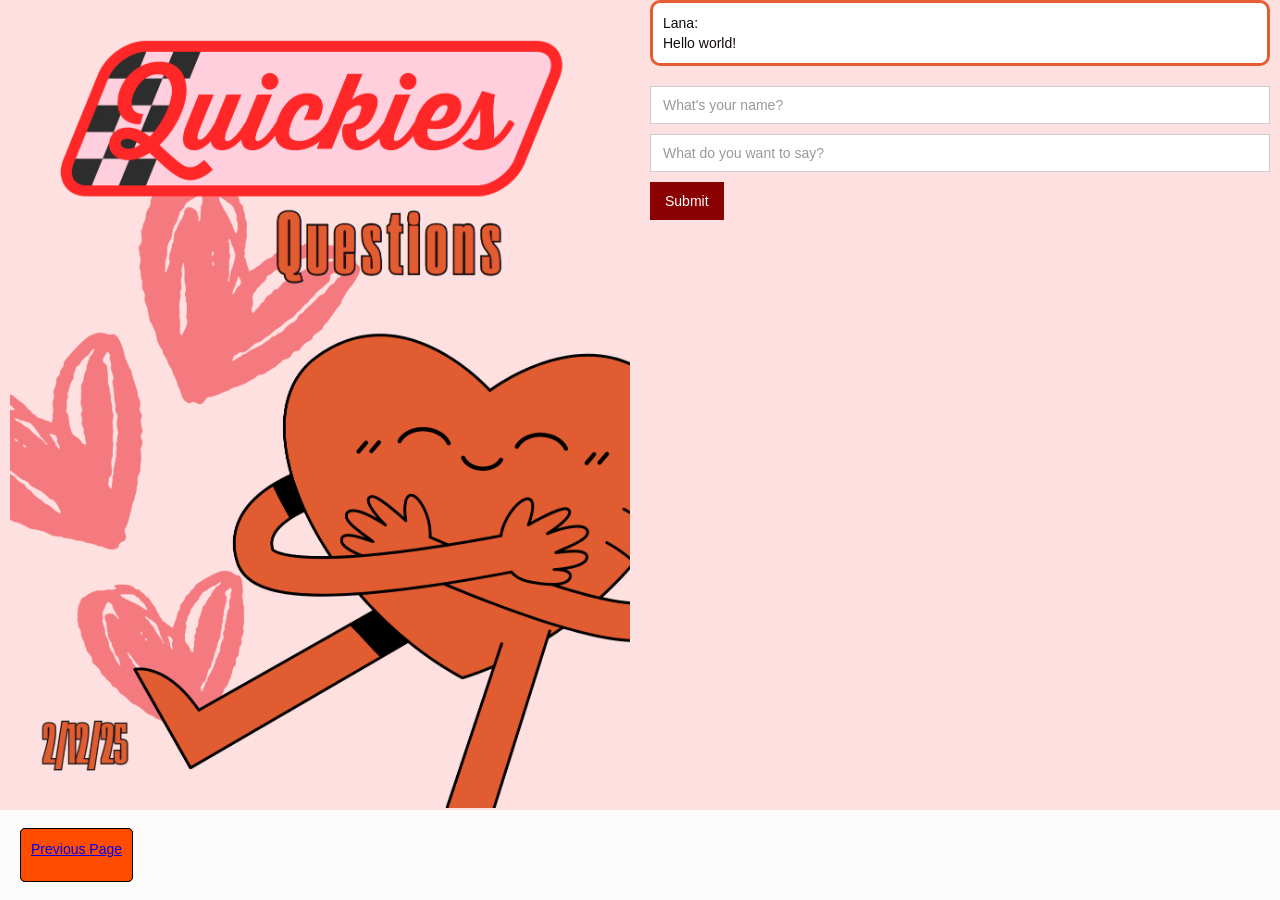
==== 1.html @ 34adee1f "redirect" ====
<!DOCTYPE html><!--  This site was created in Webflow. https://webflow.com  --><!--  Last Published: Wed Feb 12 2025 02:31:38 GMT+0000 (Coordinated Universal Time)  -->
<html data-wf-page="67aad3be97d8d144ce0cf465" data-wf-site="67aad3be97d8d144ce0cf45f">
<head>
  <meta charset="utf-8">
  <title>Quickies V Day 2025</title>
  <meta content="width=device-width, initial-scale=1" name="viewport">
  <meta content="Webflow" name="generator">
  <link href="static/css/normalize.css" rel="stylesheet" type="text/css">
  <link href="static/css/webflow.css" rel="stylesheet" type="text/css">
  <link href="static/css/quickies-v-day-2025.webflow.css" rel="stylesheet" type="text/css">
<!--  <script type="text/javascript">!function(o,c){var n=c.documentElement,t=" w-mod-";n.className+=t+"js",("ontouchstart"in o||o.DocumentTouch&&c instanceof DocumentTouch)&&(n.className+=t+"touch")}(window,document);</script>-->
  <link href="static/images/favicon.ico" rel="shortcut icon" type="image/x-icon">
  <link href="static/images/webclip.png" rel="apple-touch-icon">
</head>
<body class="body">
  <section class="section-2">
    <div class="columns w-row">
      <div class="w-col w-col-6"><img src="static/images/1.png" loading="lazy" width="100" height="Auto" alt="" class="image"></div>
      <div class="column w-col w-col-6">
        <div class="w-layout-vflex flex-block">
          <ol role="list" class="list w-list-unstyled">
            <li class="list-item">Lana:<br>Hello world!</li>
            <li></li>
            <li></li>
          </ol>
        </div>
        <div class="form-block w-form">
          <form id="wf-form-" action="/put_msg/1" name="wf-form-" data-name="" method="get" class="form" data-wf-page-id="67aad3be97d8d144ce0cf465" data-wf-element-id="4ffd1397-90b3-f6f1-3bc7-517f19433255">
            <input class="w-input" maxlength="256" name="name" data-name="name" placeholder="What&#x27;s your name?" type="text" id="name-2" required="">
            <input class="w-input" maxlength="256" name="chat_message" data-name="chat_message" placeholder="What do you want to say?" type="text" id="msg" required="">
            <input type="submit" data-wait="Please wait..." class="submit-button w-button" value="Submit">
          </form>
          <div class="w-form-done">
            <div>Thank you! Your submission has been received!</div>
          </div>
          <div class="w-form-fail">
            <div>Oops! Something went wrong while submitting the form.</div>
          </div>
        </div>
      </div>
    </div>
  </section>
  <section class="section">
    <a href="page-2.html" class="link-block w-inline-block">
      <div class="div-block">Previous Page</div>
    </a>
    <a href="page-2.html" class="link-block w-inline-block">
      <div class="div-block">Previous Page</div>
    </a>
  </section>
  <script src="https://d3e54v103j8qbb.cloudfront.net/js/jquery-3.5.1.min.dc5e7f18c8.js?site=67aad3be97d8d144ce0cf45f" type="text/javascript" integrity="sha256-9/aliU8dGd2tb6OSsuzixeV4y/faTqgFtohetphbbj0=" crossorigin="anonymous"></script>
  <script src="js/webflow.js" type="text/javascript"></script>
</body>
</html>
---- static/css/webflow.css ----
@font-face {
  font-family: 'webflow-icons';
  src: url("[data-uri]") format('truetype');
  font-weight: normal;
  font-style: normal;
}
[class^="w-icon-"],
[class*=" w-icon-"] {
  /* use !important to prevent issues with browser extensions that change fonts */
  font-family: 'webflow-icons' !important;
  speak: none;
  font-style: normal;
  font-weight: normal;
  font-variant: normal;
  text-transform: none;
  line-height: 1;
  /* Better Font Rendering =========== */
  -webkit-font-smoothing: antialiased;
  -moz-osx-font-smoothing: grayscale;
}
.w-icon-slider-right:before {
  content: "\e600";
}
.w-icon-slider-left:before {
  content: "\e601";
}
.w-icon-nav-menu:before {
  content: "\e602";
}
.w-icon-arrow-down:before,
.w-icon-dropdown-toggle:before {
  content: "\e603";
}
.w-icon-file-upload-remove:before {
  content: "\e900";
}
.w-icon-file-upload-icon:before {
  content: "\e903";
}
* {
  -webkit-box-sizing: border-box;
  -moz-box-sizing: border-box;
  box-sizing: border-box;
}
html {
  height: 100%;
}
body {
  margin: 0;
  min-height: 100%;
  background-color: #fff;
  font-family: Arial, sans-serif;
  font-size: 14px;
  line-height: 20px;
  color: #333;
}
img {
  max-width: 100%;
  vertical-align: middle;
  display: inline-block;
}
html.w-mod-touch * {
  background-attachment: scroll !important;
}
.w-block {
  display: block;
}
.w-inline-block {
  max-width: 100%;
  display: inline-block;
}
.w-clearfix:before,
.w-clearfix:after {
  content: " ";
  display: table;
  grid-column-start: 1;
  grid-row-start: 1;
  grid-column-end: 2;
  grid-row-end: 2;
}
.w-clearfix:after {
  clear: both;
}
.w-hidden {
  display: none;
}
.w-button {
  display: inline-block;
  padding: 9px 15px;
  background-color: #3898EC;
  color: white;
  border: 0;
  line-height: inherit;
  text-decoration: none;
  cursor: pointer;
  border-radius: 0;
}
input.w-button {
  -webkit-appearance: button;
}
html[data-w-dynpage] [data-w-cloak] {
  color: transparent !important;
}
.w-code-block {
  margin: unset;
}
pre.w-code-block code {
  all: inherit;
}
.w-optimization {
  display: contents;
}
.w-webflow-badge,
.w-webflow-badge > img {
  box-sizing: unset;
  width: unset;
  height: unset;
  max-height: unset;
  max-width: unset;
  min-height: unset;
  min-width: unset;
  margin: unset;
  padding: unset;
  float: unset;
  clear: unset;
  border: unset;
  border-radius: unset;
  background: unset;
  background-image: unset;
  background-position: unset;
  background-size: unset;
  background-repeat: unset;
  background-origin: unset;
  background-clip: unset;
  background-attachment: unset;
  background-color: unset;
  box-shadow: unset;
  transform: unset;
  transition: unset;
  direction: unset;
  font-family: unset;
  font-weight: unset;
  color: unset;
  font-size: unset;
  line-height: unset;
  font-style: unset;
  font-variant: unset;
  text-align: unset;
  letter-spacing: unset;
  text-decoration: unset;
  text-indent: unset;
  text-transform: unset;
  list-style-type: unset;
  text-shadow: unset;
  vertical-align: unset;
  cursor: unset;
  white-space: unset;
  word-break: unset;
  word-spacing: unset;
  word-wrap: unset;
}
.w-webflow-badge {
  position: fixed !important;
  display: inline-block !important;
  visibility: visible !important;
  opacity: 1 !important;
  z-index: 2147483647 !important;
  top: auto !important;
  right: 12px !important;
  bottom: 12px !important;
  left: auto !important;
  color: #aaadb0 !important;
  background-color: #fff !important;
  border-radius: 3px !important;
  padding: 6px !important;
  font-size: 12px !important;
  line-height: 14px !important;
  text-decoration: none !important;
  transform: none !important;
  margin: 0 !important;
  width: auto !important;
  height: auto !important;
  overflow: unset !important;
  white-space: nowrap;
  box-shadow: 0 0 0 1px rgba(0, 0, 0, 0.1), 0px 1px 3px rgba(0, 0, 0, 0.1);
  cursor: pointer;
}
.w-webflow-badge > img {
  position: unset;
  display: inline-block !important;
  visibility: unset !important;
  opacity: 1 !important;
  vertical-align: middle !important;
}
h1,
h2,
h3,
h4,
h5,
h6 {
  font-weight: bold;
  margin-bottom: 10px;
}
h1 {
  font-size: 38px;
  line-height: 44px;
  margin-top: 20px;
}
h2 {
  font-size: 32px;
  line-height: 36px;
  margin-top: 20px;
}
h3 {
  font-size: 24px;
  line-height: 30px;
  margin-top: 20px;
}
h4 {
  font-size: 18px;
  line-height: 24px;
  margin-top: 10px;
}
h5 {
  font-size: 14px;
  line-height: 20px;
  margin-top: 10px;
}
h6 {
  font-size: 12px;
  line-height: 18px;
  margin-top: 10px;
}
p {
  margin-top: 0;
  margin-bottom: 10px;
}
blockquote {
  margin: 0 0 10px 0;
  padding: 10px 20px;
  border-left: 5px solid #E2E2E2;
  font-size: 18px;
  line-height: 22px;
}
figure {
  margin: 0;
  margin-bottom: 10px;
}
figcaption {
  margin-top: 5px;
  text-align: center;
}
ul,
ol {
  margin-top: 0px;
  margin-bottom: 10px;
  padding-left: 40px;
}
.w-list-unstyled {
  padding-left: 0;
  list-style: none;
}
.w-embed:before,
.w-embed:after {
  content: " ";
  display: table;
  grid-column-start: 1;
  grid-row-start: 1;
  grid-column-end: 2;
  grid-row-end: 2;
}
.w-embed:after {
  clear: both;
}
.w-video {
  width: 100%;
  position: relative;
  padding: 0;
}
.w-video iframe,
.w-video object,
.w-video embed {
  position: absolute;
  top: 0;
  left: 0;
  width: 100%;
  height: 100%;
  border: none;
}
fieldset {
  padding: 0;
  margin: 0;
  border: 0;
}
button,
[type='button'],
[type='reset'] {
  border: 0;
  cursor: pointer;
  -webkit-appearance: button;
}
.w-form {
  margin: 0 0 15px;
}
.w-form-done {
  display: none;
  padding: 20px;
  text-align: center;
  background-color: #dddddd;
}
.w-form-fail {
  display: none;
  margin-top: 10px;
  padding: 10px;
  background-color: #ffdede;
}
label {
  display: block;
  margin-bottom: 5px;
  font-weight: bold;
}
.w-input,
.w-select {
  display: block;
  width: 100%;
  height: 38px;
  padding: 8px 12px;
  margin-bottom: 10px;
  font-size: 14px;
  line-height: 1.42857143;
  color: #333333;
  vertical-align: middle;
  background-color: #ffffff;
  border: 1px solid #cccccc;
}
.w-input::placeholder,
.w-select::placeholder {
  color: #999;
}
.w-input:focus,
.w-select:focus {
  border-color: #3898EC;
  outline: 0;
}
.w-input[disabled],
.w-select[disabled],
.w-input[readonly],
.w-select[readonly],
fieldset[disabled] .w-input,
fieldset[disabled] .w-select {
  cursor: not-allowed;
}
.w-input[disabled]:not(.w-input-disabled),
.w-select[disabled]:not(.w-input-disabled),
.w-input[readonly],
.w-select[readonly],
fieldset[disabled]:not(.w-input-disabled) .w-input,
fieldset[disabled]:not(.w-input-disabled) .w-select {
  background-color: #eeeeee;
}
textarea.w-input,
textarea.w-select {
  height: auto;
}
.w-select {
  background-color: #f3f3f3;
}
.w-select[multiple] {
  height: auto;
}
.w-form-label {
  display: inline-block;
  cursor: pointer;
  font-weight: normal;
  margin-bottom: 0px;
}
.w-radio {
  display: block;
  margin-bottom: 5px;
  padding-left: 20px;
}
.w-radio:before,
.w-radio:after {
  content: " ";
  display: table;
  grid-column-start: 1;
  grid-row-start: 1;
  grid-column-end: 2;
  grid-row-end: 2;
}
.w-radio:after {
  clear: both;
}
.w-radio-input {
  margin: 4px 0 0;
  line-height: normal;
  float: left;
  margin-left: -20px;
}
.w-radio-input {
  margin-top: 3px;
}
.w-file-upload {
  display: block;
  margin-bottom: 10px;
}
.w-file-upload-input {
  width: 0.1px;
  height: 0.1px;
  opacity: 0;
  overflow: hidden;
  position: absolute;
  z-index: -100;
}
.w-file-upload-default,
.w-file-upload-uploading,
.w-file-upload-success {
  display: inline-block;
  color: #333333;
}
.w-file-upload-error {
  display: block;
  margin-top: 10px;
}
.w-file-upload-default.w-hidden,
.w-file-upload-uploading.w-hidden,
.w-file-upload-error.w-hidden,
.w-file-upload-success.w-hidden {
  display: none;
}
.w-file-upload-uploading-btn {
  display: flex;
  font-size: 14px;
  font-weight: normal;
  cursor: pointer;
  margin: 0;
  padding: 8px 12px;
  border: 1px solid #cccccc;
  background-color: #fafafa;
}
.w-file-upload-file {
  display: flex;
  flex-grow: 1;
  justify-content: space-between;
  margin: 0;
  padding: 8px 9px 8px 11px;
  border: 1px solid #cccccc;
  background-color: #fafafa;
}
.w-file-upload-file-name {
  font-size: 14px;
  font-weight: normal;
  display: block;
}
.w-file-remove-link {
  margin-top: 3px;
  margin-left: 10px;
  width: auto;
  height: auto;
  padding: 3px;
  display: block;
  cursor: pointer;
}
.w-icon-file-upload-remove {
  margin: auto;
  font-size: 10px;
}
.w-file-upload-error-msg {
  display: inline-block;
  color: #ea384c;
  padding: 2px 0;
}
.w-file-upload-info {
  display: inline-block;
  line-height: 38px;
  padding: 0 12px;
}
.w-file-upload-label {
  display: inline-block;
  font-size: 14px;
  font-weight: normal;
  cursor: pointer;
  margin: 0;
  padding: 8px 12px;
  border: 1px solid #cccccc;
  background-color: #fafafa;
}
.w-icon-file-upload-icon,
.w-icon-file-upload-uploading {
  display: inline-block;
  margin-right: 8px;
  width: 20px;
}
.w-icon-file-upload-uploading {
  height: 20px;
}
.w-container {
  margin-left: auto;
  margin-right: auto;
  max-width: 940px;
}
.w-container:before,
.w-container:after {
  content: " ";
  display: table;
  grid-column-start: 1;
  grid-row-start: 1;
  grid-column-end: 2;
  grid-row-end: 2;
}
.w-container:after {
  clear: both;
}
.w-container .w-row {
  margin-left: -10px;
  margin-right: -10px;
}
.w-row:before,
.w-row:after {
  content: " ";
  display: table;
  grid-column-start: 1;
  grid-row-start: 1;
  grid-column-end: 2;
  grid-row-end: 2;
}
.w-row:after {
  clear: both;
}
.w-row .w-row {
  margin-left: 0;
  margin-right: 0;
}
.w-col {
  position: relative;
  float: left;
  width: 100%;
  min-height: 1px;
  padding-left: 10px;
  padding-right: 10px;
}
.w-col .w-col {
  padding-left: 0;
  padding-right: 0;
}
.w-col-1 {
  width: 8.33333333%;
}
.w-col-2 {
  width: 16.66666667%;
}
.w-col-3 {
  width: 25%;
}
.w-col-4 {
  width: 33.33333333%;
}
.w-col-5 {
  width: 41.66666667%;
}
.w-col-6 {
  width: 50%;
}
.w-col-7 {
  width: 58.33333333%;
}
.w-col-8 {
  width: 66.66666667%;
}
.w-col-9 {
  width: 75%;
}
.w-col-10 {
  width: 83.33333333%;
}
.w-col-11 {
  width: 91.66666667%;
}
.w-col-12 {
  width: 100%;
}
.w-hidden-main {
  display: none !important;
}
@media screen and (max-width: 991px) {
  .w-container {
    max-width: 728px;
  }
  .w-hidden-main {
    display: inherit !important;
  }
  .w-hidden-medium {
    display: none !important;
  }
  .w-col-medium-1 {
    width: 8.33333333%;
  }
  .w-col-medium-2 {
    width: 16.66666667%;
  }
  .w-col-medium-3 {
    width: 25%;
  }
  .w-col-medium-4 {
    width: 33.33333333%;
  }
  .w-col-medium-5 {
    width: 41.66666667%;
  }
  .w-col-medium-6 {
    width: 50%;
  }
  .w-col-medium-7 {
    width: 58.33333333%;
  }
  .w-col-medium-8 {
    width: 66.66666667%;
  }
  .w-col-medium-9 {
    width: 75%;
  }
  .w-col-medium-10 {
    width: 83.33333333%;
  }
  .w-col-medium-11 {
    width: 91.66666667%;
  }
  .w-col-medium-12 {
    width: 100%;
  }
  .w-col-stack {
    width: 100%;
    left: auto;
    right: auto;
  }
}
@media screen and (max-width: 767px) {
  .w-hidden-main {
    display: inherit !important;
  }
  .w-hidden-medium {
    display: inherit !important;
  }
  .w-hidden-small {
    display: none !important;
  }
  .w-row,
  .w-container .w-row {
    margin-left: 0;
    margin-right: 0;
  }
  .w-col {
    width: 100%;
    left: auto;
    right: auto;
  }
  .w-col-small-1 {
    width: 8.33333333%;
  }
  .w-col-small-2 {
    width: 16.66666667%;
  }
  .w-col-small-3 {
    width: 25%;
  }
  .w-col-small-4 {
    width: 33.33333333%;
  }
  .w-col-small-5 {
    width: 41.66666667%;
  }
  .w-col-small-6 {
    width: 50%;
  }
  .w-col-small-7 {
    width: 58.33333333%;
  }
  .w-col-small-8 {
    width: 66.66666667%;
  }
  .w-col-small-9 {
    width: 75%;
  }
  .w-col-small-10 {
    width: 83.33333333%;
  }
  .w-col-small-11 {
    width: 91.66666667%;
  }
  .w-col-small-12 {
    width: 100%;
  }
}
@media screen and (max-width: 479px) {
  .w-container {
    max-width: none;
  }
  .w-hidden-main {
    display: inherit !important;
  }
  .w-hidden-medium {
    display: inherit !important;
  }
  .w-hidden-small {
    display: inherit !important;
  }
  .w-hidden-tiny {
    display: none !important;
  }
  .w-col {
    width: 100%;
  }
  .w-col-tiny-1 {
    width: 8.33333333%;
  }
  .w-col-tiny-2 {
    width: 16.66666667%;
  }
  .w-col-tiny-3 {
    width: 25%;
  }
  .w-col-tiny-4 {
    width: 33.33333333%;
  }
  .w-col-tiny-5 {
    width: 41.66666667%;
  }
  .w-col-tiny-6 {
    width: 50%;
  }
  .w-col-tiny-7 {
    width: 58.33333333%;
  }
  .w-col-tiny-8 {
    width: 66.66666667%;
  }
  .w-col-tiny-9 {
    width: 75%;
  }
  .w-col-tiny-10 {
    width: 83.33333333%;
  }
  .w-col-tiny-11 {
    width: 91.66666667%;
  }
  .w-col-tiny-12 {
    width: 100%;
  }
}
.w-widget {
  position: relative;
}
.w-widget-map {
  width: 100%;
  height: 400px;
}
.w-widget-map label {
  width: auto;
  display: inline;
}
.w-widget-map img {
  max-width: inherit;
}
.w-widget-map .gm-style-iw {
  text-align: center;
}
.w-widget-map .gm-style-iw > button {
  display: none !important;
}
.w-widget-twitter {
  overflow: hidden;
}
.w-widget-twitter-count-shim {
  display: inline-block;
  vertical-align: top;
  position: relative;
  width: 28px;
  height: 20px;
  text-align: center;
  background: white;
  border: #758696 solid 1px;
  border-radius: 3px;
}
.w-widget-twitter-count-shim * {
  pointer-events: none;
  user-select: none;
}
.w-widget-twitter-count-shim .w-widget-twitter-count-inner {
  position: relative;
  font-size: 15px;
  line-height: 12px;
  text-align: center;
  color: #999;
  font-family: serif;
}
.w-widget-twitter-count-shim .w-widget-twitter-count-clear {
  position: relative;
  display: block;
}
.w-widget-twitter-count-shim.w--large {
  width: 36px;
  height: 28px;
}
.w-widget-twitter-count-shim.w--large .w-widget-twitter-count-inner {
  font-size: 18px;
  line-height: 18px;
}
.w-widget-twitter-count-shim:not(.w--vertical) {
  margin-left: 5px;
  margin-right: 8px;
}
.w-widget-twitter-count-shim:not(.w--vertical).w--large {
  margin-left: 6px;
}
.w-widget-twitter-count-shim:not(.w--vertical):before,
.w-widget-twitter-count-shim:not(.w--vertical):after {
  top: 50%;
  left: 0;
  border: solid transparent;
  content: ' ';
  height: 0;
  width: 0;
  position: absolute;
  pointer-events: none;
}
.w-widget-twitter-count-shim:not(.w--vertical):before {
  border-color: rgba(117, 134, 150, 0);
  border-right-color: #5d6c7b;
  border-width: 4px;
  margin-left: -9px;
  margin-top: -4px;
}
.w-widget-twitter-count-shim:not(.w--vertical).w--large:before {
  border-width: 5px;
  margin-left: -10px;
  margin-top: -5px;
}
.w-widget-twitter-count-shim:not(.w--vertical):after {
  border-color: rgba(255, 255, 255, 0);
  border-right-color: white;
  border-width: 4px;
  margin-left: -8px;
  margin-top: -4px;
}
.w-widget-twitter-count-shim:not(.w--vertical).w--large:after {
  border-width: 5px;
  margin-left: -9px;
  margin-top: -5px;
}
.w-widget-twitter-count-shim.w--vertical {
  width: 61px;
  height: 33px;
  margin-bottom: 8px;
}
.w-widget-twitter-count-shim.w--vertical:before,
.w-widget-twitter-count-shim.w--vertical:after {
  top: 100%;
  left: 50%;
  border: solid transparent;
  content: ' ';
  height: 0;
  width: 0;
  position: absolute;
  pointer-events: none;
}
.w-widget-twitter-count-shim.w--vertical:before {
  border-color: rgba(117, 134, 150, 0);
  border-top-color: #5d6c7b;
  border-width: 5px;
  margin-left: -5px;
}
.w-widget-twitter-count-shim.w--vertical:after {
  border-color: rgba(255, 255, 255, 0);
  border-top-color: white;
  border-width: 4px;
  margin-left: -4px;
}
.w-widget-twitter-count-shim.w--vertical .w-widget-twitter-count-inner {
  font-size: 18px;
  line-height: 22px;
}
.w-widget-twitter-count-shim.w--vertical.w--large {
  width: 76px;
}
.w-background-video {
  position: relative;
  overflow: hidden;
  height: 500px;
  color: white;
}
.w-background-video > video {
  background-size: cover;
  background-position: 50% 50%;
  position: absolute;
  margin: auto;
  width: 100%;
  height: 100%;
  right: -100%;
  bottom: -100%;
  top: -100%;
  left: -100%;
  object-fit: cover;
  z-index: -100;
}
.w-background-video > video::-webkit-media-controls-start-playback-button {
  display: none !important;
  -webkit-appearance: none;
}
.w-background-video--control {
  position: absolute;
  bottom: 1em;
  right: 1em;
  background-color: transparent;
  padding: 0;
}
.w-background-video--control > [hidden] {
  display: none !important;
}
.w-slider {
  position: relative;
  height: 300px;
  text-align: center;
  background: #dddddd;
  clear: both;
  -webkit-tap-highlight-color: rgba(0, 0, 0, 0);
  tap-highlight-color: rgba(0, 0, 0, 0);
}
.w-slider-mask {
  position: relative;
  display: block;
  overflow: hidden;
  z-index: 1;
  left: 0;
  right: 0;
  height: 100%;
  white-space: nowrap;
}
.w-slide {
  position: relative;
  display: inline-block;
  vertical-align: top;
  width: 100%;
  height: 100%;
  white-space: normal;
  text-align: left;
}
.w-slider-nav {
  position: absolute;
  z-index: 2;
  top: auto;
  right: 0;
  bottom: 0;
  left: 0;
  margin: auto;
  padding-top: 10px;
  height: 40px;
  text-align: center;
  -webkit-tap-highlight-color: rgba(0, 0, 0, 0);
  tap-highlight-color: rgba(0, 0, 0, 0);
}
.w-slider-nav.w-round > div {
  border-radius: 100%;
}
.w-slider-nav.w-num > div {
  width: auto;
  height: auto;
  padding: 0.2em 0.5em;
  font-size: inherit;
  line-height: inherit;
}
.w-slider-nav.w-shadow > div {
  box-shadow: 0 0 3px rgba(51, 51, 51, 0.4);
}
.w-slider-nav-invert {
  color: #fff;
}
.w-slider-nav-invert > div {
  background-color: rgba(34, 34, 34, 0.4);
}
.w-slider-nav-invert > div.w-active {
  background-color: #222;
}
.w-slider-dot {
  position: relative;
  display: inline-block;
  width: 1em;
  height: 1em;
  background-color: rgba(255, 255, 255, 0.4);
  cursor: pointer;
  margin: 0 3px 0.5em;
  transition: background-color 100ms, color 100ms;
}
.w-slider-dot.w-active {
  background-color: #fff;
}
.w-slider-dot:focus {
  outline: none;
  box-shadow: 0px 0px 0px 2px #fff;
}
.w-slider-dot:focus.w-active {
  box-shadow: none;
}
.w-slider-arrow-left,
.w-slider-arrow-right {
  position: absolute;
  width: 80px;
  top: 0;
  right: 0;
  bottom: 0;
  left: 0;
  margin: auto;
  cursor: pointer;
  overflow: hidden;
  color: white;
  font-size: 40px;
  -webkit-tap-highlight-color: rgba(0, 0, 0, 0);
  tap-highlight-color: rgba(0, 0, 0, 0);
  user-select: none;
}
.w-slider-arrow-left [class^='w-icon-'],
.w-slider-arrow-right [class^='w-icon-'],
.w-slider-arrow-left [class*=' w-icon-'],
.w-slider-arrow-right [class*=' w-icon-'] {
  position: absolute;
}
.w-slider-arrow-left:focus,
.w-slider-arrow-right:focus {
  outline: 0;
}
.w-slider-arrow-left {
  z-index: 3;
  right: auto;
}
.w-slider-arrow-right {
  z-index: 4;
  left: auto;
}
.w-icon-slider-left,
.w-icon-slider-right {
  top: 0;
  right: 0;
  bottom: 0;
  left: 0;
  margin: auto;
  width: 1em;
  height: 1em;
}
.w-slider-aria-label {
  border: 0;
  clip: rect(0 0 0 0);
  height: 1px;
  margin: -1px;
  overflow: hidden;
  padding: 0;
  position: absolute;
  width: 1px;
}
.w-slider-force-show {
  display: block !important;
}
.w-dropdown {
  display: inline-block;
  position: relative;
  text-align: left;
  margin-left: auto;
  margin-right: auto;
  z-index: 900;
}
.w-dropdown-btn,
.w-dropdown-toggle,
.w-dropdown-link {
  position: relative;
  vertical-align: top;
  text-decoration: none;
  color: #222222;
  padding: 20px;
  text-align: left;
  margin-left: auto;
  margin-right: auto;
  white-space: nowrap;
}
.w-dropdown-toggle {
  user-select: none;
  display: inline-block;
  cursor: pointer;
  padding-right: 40px;
}
.w-dropdown-toggle:focus {
  outline: 0;
}
.w-icon-dropdown-toggle {
  position: absolute;
  top: 0;
  right: 0;
  bottom: 0;
  margin: auto;
  margin-right: 20px;
  width: 1em;
  height: 1em;
}
.w-dropdown-list {
  position: absolute;
  background: #dddddd;
  display: none;
  min-width: 100%;
}
.w-dropdown-list.w--open {
  display: block;
}
.w-dropdown-link {
  padding: 10px 20px;
  display: block;
  color: #222222;
}
.w-dropdown-link.w--current {
  color: #0082f3;
}
.w-dropdown-link:focus {
  outline: 0;
}
@media screen and (max-width: 767px) {
  .w-nav-brand {
    padding-left: 10px;
  }
}
/**
 * ## Note
 * Safari (on both iOS and OS X) does not handle viewport units (vh, vw) well.
 * For example percentage units do not work on descendants of elements that
 * have any dimensions expressed in viewport units. It also doesn’t handle them at
 * all in `calc()`.
 */
/**
 * Wrapper around all lightbox elements
 *
 * 1. Since the lightbox can receive focus, IE also gives it an outline.
 * 2. Fixes flickering on Chrome when a transition is in progress
 *    underneath the lightbox.
 */
.w-lightbox-backdrop {
  cursor: auto;
  font-style: normal;
  letter-spacing: normal;
  list-style: disc;
  text-indent: 0;
  text-shadow: none;
  text-transform: none;
  visibility: visible;
  white-space: normal;
  word-break: normal;
  word-spacing: normal;
  word-wrap: normal;
  position: fixed;
  top: 0;
  right: 0;
  bottom: 0;
  left: 0;
  color: #fff;
  font-family: "Helvetica Neue", Helvetica, Ubuntu, "Segoe UI", Verdana, sans-serif;
  font-size: 17px;
  line-height: 1.2;
  font-weight: 300;
  text-align: center;
  background: rgba(0, 0, 0, 0.9);
  z-index: 2000;
  outline: 0;
  /* 1 */
  opacity: 0;
  -webkit-user-select: none;
  -moz-user-select: none;
  -webkit-tap-highlight-color: transparent;
  -webkit-transform: translate(0, 0);
  /* 2 */
}
/**
 * Neat trick to bind the rubberband effect to our canvas instead of the whole
 * document on iOS. It also prevents a bug that causes the document underneath to scroll.
 */
.w-lightbox-backdrop,
.w-lightbox-container {
  height: 100%;
  overflow: auto;
  -webkit-overflow-scrolling: touch;
}
.w-lightbox-content {
  position: relative;
  height: 100vh;
  overflow: hidden;
}
.w-lightbox-view {
  position: absolute;
  width: 100vw;
  height: 100vh;
  opacity: 0;
}
.w-lightbox-view:before {
  content: "";
  height: 100vh;
}
/* .w-lightbox-content */
.w-lightbox-group,
.w-lightbox-group .w-lightbox-view,
.w-lightbox-group .w-lightbox-view:before {
  height: 86vh;
}
.w-lightbox-frame,
.w-lightbox-view:before {
  display: inline-block;
  vertical-align: middle;
}
/*
 * 1. Remove default margin set by user-agent on the <figure> element.
 */
.w-lightbox-figure {
  position: relative;
  margin: 0;
  /* 1 */
}
.w-lightbox-group .w-lightbox-figure {
  cursor: pointer;
}
/**
 * IE adds image dimensions as width and height attributes on the IMG tag,
 * but we need both width and height to be set to auto to enable scaling.
 */
.w-lightbox-img {
  width: auto;
  height: auto;
  max-width: none;
}
/**
 * 1. Reset if style is set by user on "All Images"
 */
.w-lightbox-image {
  display: block;
  float: none;
  /* 1 */
  max-width: 100vw;
  max-height: 100vh;
}
.w-lightbox-group .w-lightbox-image {
  max-height: 86vh;
}
.w-lightbox-caption {
  position: absolute;
  right: 0;
  bottom: 0;
  left: 0;
  padding: 0.5em 1em;
  background: rgba(0, 0, 0, 0.4);
  text-align: left;
  text-overflow: ellipsis;
  white-space: nowrap;
  overflow: hidden;
}
.w-lightbox-embed {
  position: absolute;
  top: 0;
  right: 0;
  bottom: 0;
  left: 0;
  width: 100%;
  height: 100%;
}
.w-lightbox-control {
  position: absolute;
  top: 0;
  width: 4em;
  background-size: 24px;
  background-repeat: no-repeat;
  background-position: center;
  cursor: pointer;
  -webkit-transition: all 0.3s;
  transition: all 0.3s;
}
.w-lightbox-left {
  display: none;
  bottom: 0;
  left: 0;
  /* <svg xmlns="http://www.w3.org/2000/svg" viewBox="-20 0 24 40" width="24" height="40"><g transform="rotate(45)"><path d="m0 0h5v23h23v5h-28z" opacity=".4"/><path d="m1 1h3v23h23v3h-26z" fill="#fff"/></g></svg> */
  background-image: url("[data-uri]");
}
.w-lightbox-right {
  display: none;
  right: 0;
  bottom: 0;
  /* <svg xmlns="http://www.w3.org/2000/svg" viewBox="-4 0 24 40" width="24" height="40"><g transform="rotate(45)"><path d="m0-0h28v28h-5v-23h-23z" opacity=".4"/><path d="m1 1h26v26h-3v-23h-23z" fill="#fff"/></g></svg> */
  background-image: url("[data-uri]");
}
/*
 * Without specifying the with and height inside the SVG, all versions of IE render the icon too small.
 * The bug does not seem to manifest itself if the elements are tall enough such as the above arrows.
 * (http://stackoverflow.com/questions/16092114/background-size-differs-in-internet-explorer)
 */
.w-lightbox-close {
  right: 0;
  height: 2.6em;
  /* <svg xmlns="http://www.w3.org/2000/svg" viewBox="-4 0 18 17" width="18" height="17"><g transform="rotate(45)"><path d="m0 0h7v-7h5v7h7v5h-7v7h-5v-7h-7z" opacity=".4"/><path d="m1 1h7v-7h3v7h7v3h-7v7h-3v-7h-7z" fill="#fff"/></g></svg> */
  background-image: url("[data-uri]");
  background-size: 18px;
}
/**
 * 1. All IE versions add extra space at the bottom without this.
 */
.w-lightbox-strip {
  position: absolute;
  bottom: 0;
  left: 0;
  right: 0;
  padding: 0 1vh;
  line-height: 0;
  /* 1 */
  white-space: nowrap;
  overflow-x: auto;
  overflow-y: hidden;
}
/*
 * 1. We use content-box to avoid having to do `width: calc(10vh + 2vw)`
 *    which doesn’t work in Safari anyway.
 * 2. Chrome renders images pixelated when switching to GPU. Making sure
 *    the parent is also rendered on the GPU (by setting translate3d for
 *    example) fixes this behavior.
 */
.w-lightbox-item {
  display: inline-block;
  width: 10vh;
  padding: 2vh 1vh;
  box-sizing: content-box;
  /* 1 */
  cursor: pointer;
  -webkit-transform: translate3d(0, 0, 0);
  /* 2 */
}
.w-lightbox-active {
  opacity: 0.3;
}
.w-lightbox-thumbnail {
  position: relative;
  height: 10vh;
  background: #222;
  overflow: hidden;
}
.w-lightbox-thumbnail-image {
  position: absolute;
  top: 0;
  left: 0;
}
.w-lightbox-thumbnail .w-lightbox-tall {
  top: 50%;
  width: 100%;
  -webkit-transform: translate(0, -50%);
  transform: translate(0, -50%);
}
.w-lightbox-thumbnail .w-lightbox-wide {
  left: 50%;
  height: 100%;
  -webkit-transform: translate(-50%, 0);
  transform: translate(-50%, 0);
}
/*
 * Spinner
 *
 * Absolute pixel values are used to avoid rounding errors that would cause
 * the white spinning element to be misaligned with the track.
 */
.w-lightbox-spinner {
  position: absolute;
  top: 50%;
  left: 50%;
  box-sizing: border-box;
  width: 40px;
  height: 40px;
  margin-top: -20px;
  margin-left: -20px;
  border: 5px solid rgba(0, 0, 0, 0.4);
  border-radius: 50%;
  -webkit-animation: spin 0.8s infinite linear;
  animation: spin 0.8s infinite linear;
}
.w-lightbox-spinner:after {
  content: "";
  position: absolute;
  top: -4px;
  right: -4px;
  bottom: -4px;
  left: -4px;
  border: 3px solid transparent;
  border-bottom-color: #fff;
  border-radius: 50%;
}
/*
 * Utility classes
 */
.w-lightbox-hide {
  display: none;
}
.w-lightbox-noscroll {
  overflow: hidden;
}
@media (min-width: 768px) {
  .w-lightbox-content {
    height: 96vh;
    margin-top: 2vh;
  }
  .w-lightbox-view,
  .w-lightbox-view:before {
    height: 96vh;
  }
  /* .w-lightbox-content */
  .w-lightbox-group,
  .w-lightbox-group .w-lightbox-view,
  .w-lightbox-group .w-lightbox-view:before {
    height: 84vh;
  }
  .w-lightbox-image {
    max-width: 96vw;
    max-height: 96vh;
  }
  .w-lightbox-group .w-lightbox-image {
    max-width: 82.3vw;
    max-height: 84vh;
  }
  .w-lightbox-left,
  .w-lightbox-right {
    display: block;
    opacity: 0.5;
  }
  .w-lightbox-close {
    opacity: 0.8;
  }
  .w-lightbox-control:hover {
    opacity: 1;
  }
}
.w-lightbox-inactive,
.w-lightbox-inactive:hover {
  opacity: 0;
}
.w-richtext:before,
.w-richtext:after {
  content: " ";
  display: table;
  grid-column-start: 1;
  grid-row-start: 1;
  grid-column-end: 2;
  grid-row-end: 2;
}
.w-richtext:after {
  clear: both;
}
.w-richtext[contenteditable="true"]:before,
.w-richtext[contenteditable="true"]:after {
  white-space: initial;
}
.w-richtext ol,
.w-richtext ul {
  overflow: hidden;
}
.w-richtext .w-richtext-figure-selected.w-richtext-figure-type-video div:after,
.w-richtext .w-richtext-figure-selected[data-rt-type="video"] div:after {
  outline: 2px solid #2895f7;
}
.w-richtext .w-richtext-figure-selected.w-richtext-figure-type-image div,
.w-richtext .w-richtext-figure-selected[data-rt-type="image"] div {
  outline: 2px solid #2895f7;
}
.w-richtext figure.w-richtext-figure-type-video > div:after,
.w-richtext figure[data-rt-type="video"] > div:after {
  content: '';
  position: absolute;
  display: none;
  left: 0;
  top: 0;
  right: 0;
  bottom: 0;
}
.w-richtext figure {
  position: relative;
  max-width: 60%;
}
.w-richtext figure > div:before {
  cursor: default!important;
}
.w-richtext figure img {
  width: 100%;
}
.w-richtext figure figcaption.w-richtext-figcaption-placeholder {
  opacity: 0.6;
}
.w-richtext figure div {
  /* fix incorrectly sized selection border in the data manager */
  font-size: 0px;
  color: transparent;
}
.w-richtext figure.w-richtext-figure-type-image,
.w-richtext figure[data-rt-type="image"] {
  display: table;
}
.w-richtext figure.w-richtext-figure-type-image > div,
.w-richtext figure[data-rt-type="image"] > div {
  display: inline-block;
}
.w-richtext figure.w-richtext-figure-type-image > figcaption,
.w-richtext figure[data-rt-type="image"] > figcaption {
  display: table-caption;
  caption-side: bottom;
}
.w-richtext figure.w-richtext-figure-type-video,
.w-richtext figure[data-rt-type="video"] {
  width: 60%;
  height: 0;
}
.w-richtext figure.w-richtext-figure-type-video iframe,
.w-richtext figure[data-rt-type="video"] iframe {
  position: absolute;
  top: 0;
  left: 0;
  width: 100%;
  height: 100%;
}
.w-richtext figure.w-richtext-figure-type-video > div,
.w-richtext figure[data-rt-type="video"] > div {
  width: 100%;
}
.w-richtext figure.w-richtext-align-center {
  margin-right: auto;
  margin-left: auto;
  clear: both;
}
.w-richtext figure.w-richtext-align-center.w-richtext-figure-type-image > div,
.w-richtext figure.w-richtext-align-center[data-rt-type="image"] > div {
  max-width: 100%;
}
.w-richtext figure.w-richtext-align-normal {
  clear: both;
}
.w-richtext figure.w-richtext-align-fullwidth {
  width: 100%;
  max-width: 100%;
  text-align: center;
  clear: both;
  display: block;
  margin-right: auto;
  margin-left: auto;
}
.w-richtext figure.w-richtext-align-fullwidth > div {
  display: inline-block;
  /* padding-bottom is used for aspect ratios in video figures
      we want the div to inherit that so hover/selection borders in the designer-canvas
      fit right*/
  padding-bottom: inherit;
}
.w-richtext figure.w-richtext-align-fullwidth > figcaption {
  display: block;
}
.w-richtext figure.w-richtext-align-floatleft {
  float: left;
  margin-right: 15px;
  clear: none;
}
.w-richtext figure.w-richtext-align-floatright {
  float: right;
  margin-left: 15px;
  clear: none;
}
.w-nav {
  position: relative;
  background: #dddddd;
  z-index: 1000;
}
.w-nav:before,
.w-nav:after {
  content: " ";
  display: table;
  grid-column-start: 1;
  grid-row-start: 1;
  grid-column-end: 2;
  grid-row-end: 2;
}
.w-nav:after {
  clear: both;
}
.w-nav-brand {
  position: relative;
  float: left;
  text-decoration: none;
  color: #333333;
}
.w-nav-link {
  position: relative;
  display: inline-block;
  vertical-align: top;
  text-decoration: none;
  color: #222222;
  padding: 20px;
  text-align: left;
  margin-left: auto;
  margin-right: auto;
}
.w-nav-link.w--current {
  color: #0082f3;
}
.w-nav-menu {
  position: relative;
  float: right;
}
[data-nav-menu-open] {
  display: block !important;
  position: absolute;
  top: 100%;
  left: 0;
  right: 0;
  background: #C8C8C8;
  text-align: center;
  overflow: visible;
  min-width: 200px;
}
.w--nav-link-open {
  display: block;
  position: relative;
}
.w-nav-overlay {
  position: absolute;
  overflow: hidden;
  display: none;
  top: 100%;
  left: 0;
  right: 0;
  width: 100%;
}
.w-nav-overlay [data-nav-menu-open] {
  top: 0;
}
.w-nav[data-animation='over-left'] .w-nav-overlay {
  width: auto;
}
.w-nav[data-animation='over-left'] .w-nav-overlay,
.w-nav[data-animation='over-left'] [data-nav-menu-open] {
  right: auto;
  z-index: 1;
  top: 0;
}
.w-nav[data-animation='over-right'] .w-nav-overlay {
  width: auto;
}
.w-nav[data-animation='over-right'] .w-nav-overlay,
.w-nav[data-animation='over-right'] [data-nav-menu-open] {
  left: auto;
  z-index: 1;
  top: 0;
}
.w-nav-button {
  position: relative;
  float: right;
  padding: 18px;
  font-size: 24px;
  display: none;
  cursor: pointer;
  -webkit-tap-highlight-color: rgba(0, 0, 0, 0);
  tap-highlight-color: rgba(0, 0, 0, 0);
  user-select: none;
}
.w-nav-button:focus {
  outline: 0;
}
.w-nav-button.w--open {
  background-color: #C8C8C8;
  color: white;
}
.w-nav[data-collapse='all'] .w-nav-menu {
  display: none;
}
.w-nav[data-collapse='all'] .w-nav-button {
  display: block;
}
.w--nav-dropdown-open {
  display: block;
}
.w--nav-dropdown-toggle-open {
  display: block;
}
.w--nav-dropdown-list-open {
  position: static;
}
@media screen and (max-width: 991px) {
  .w-nav[data-collapse='medium'] .w-nav-menu {
    display: none;
  }
  .w-nav[data-collapse='medium'] .w-nav-button {
    display: block;
  }
}
@media screen and (max-width: 767px) {
  .w-nav[data-collapse='small'] .w-nav-menu {
    display: none;
  }
  .w-nav[data-collapse='small'] .w-nav-button {
    display: block;
  }
  .w-nav-brand {
    padding-left: 10px;
  }
}
@media screen and (max-width: 479px) {
  .w-nav[data-collapse='tiny'] .w-nav-menu {
    display: none;
  }
  .w-nav[data-collapse='tiny'] .w-nav-button {
    display: block;
  }
}
.w-tabs {
  position: relative;
}
.w-tabs:before,
.w-tabs:after {
  content: " ";
  display: table;
  grid-column-start: 1;
  grid-row-start: 1;
  grid-column-end: 2;
  grid-row-end: 2;
}
.w-tabs:after {
  clear: both;
}
.w-tab-menu {
  position: relative;
}
.w-tab-link {
  position: relative;
  display: inline-block;
  vertical-align: top;
  text-decoration: none;
  padding: 9px 30px;
  text-align: left;
  cursor: pointer;
  color: #222222;
  background-color: #dddddd;
}
.w-tab-link.w--current {
  background-color: #C8C8C8;
}
.w-tab-link:focus {
  outline: 0;
}
.w-tab-content {
  position: relative;
  display: block;
  overflow: hidden;
}
.w-tab-pane {
  position: relative;
  display: none;
}
.w--tab-active {
  display: block;
}
@media screen and (max-width: 479px) {
  .w-tab-link {
    display: block;
  }
}
.w-ix-emptyfix:after {
  content: "";
}
@keyframes spin {
  0% {
    transform: rotate(0deg);
  }
  100% {
    transform: rotate(360deg);
  }
}
.w-dyn-empty {
  padding: 10px;
  background-color: #dddddd;
}
.w-dyn-hide {
  display: none !important;
}
.w-dyn-bind-empty {
  display: none !important;
}
.w-condition-invisible {
  display: none !important;
}
.wf-layout-layout {
  display: grid;
}
.w-code-component > * {
  height: 100%;
  width: 100%;
  position: absolute;
  top: 0;
  left: 0;
}
---- static/css/quickies-v-day-2025.webflow.css ----
.w-layout-vflex {
  flex-direction: column;
  align-items: flex-start;
  display: flex;
}

.body {
  color: #ffe0e0;
  background-color: #ffe0e0;
  max-height: 100%;
  padding: 20px;
}

.image {
  width: 100%;
}

.paragraph {
  outline-offset: 0px;
  color: #600;
  background-color: #fff;
  outline: 3px solid #ffe0e0;
  height: 100%;
  min-height: 80%;
}

.field-label {
  color: #5f0000;
}

.field-label-2 {
  color: #4e0000;
}

.submit-button {
  background-color: #8b0202;
}

.form {
  height: 20%;
  margin-top: 19px;
}

.collection-list-wrapper {
  color: #6d0202;
  background-color: #fff;
  flex-flow: column;
  flex: 0 auto;
  order: 1;
  align-self: stretch;
  display: flex;
  position: relative;
  overflow: auto;
}

.column {
  flex-flow: column;
  display: flex;
}

.form-block {
  flex: none;
  order: 1;
  align-self: stretch;
}

.flex-block {
  flex: 1;
  align-self: stretch;
}

.list {
  align-self: stretch;
  margin-bottom: 1px;
  padding-left: 0;
  list-style-type: none;
}

.list-item {
  color: #110b0b;
  background-color: #fff;
  border: 3px solid #e65d33;
  border-radius: 10px;
  padding: 10px;
}

.section {
  background-color: #fcfcfc;
  width: 100%;
  height: 10%;
  padding-left: 20px;
  padding-right: 20px;
  position: fixed;
  inset: auto 0% 0%;
}

.section-2 {
  width: 100%;
  height: 90%;
  padding: 50px;
  position: fixed;
  inset: 0% 0% auto;
}

.link-block {
  text-align: center;
  vertical-align: middle;
  background-color: #ff4d00;
  border: 1px solid #000;
  border-radius: 5px;
  height: 60%;
  padding: 10px;
  position: absolute;
  top: 20%;
}

.columns {
  width: 100%;
  height: 100%;
  position: fixed;
  inset: 0%;
}

.div-block {
  text-align: center;
  position: static;
}
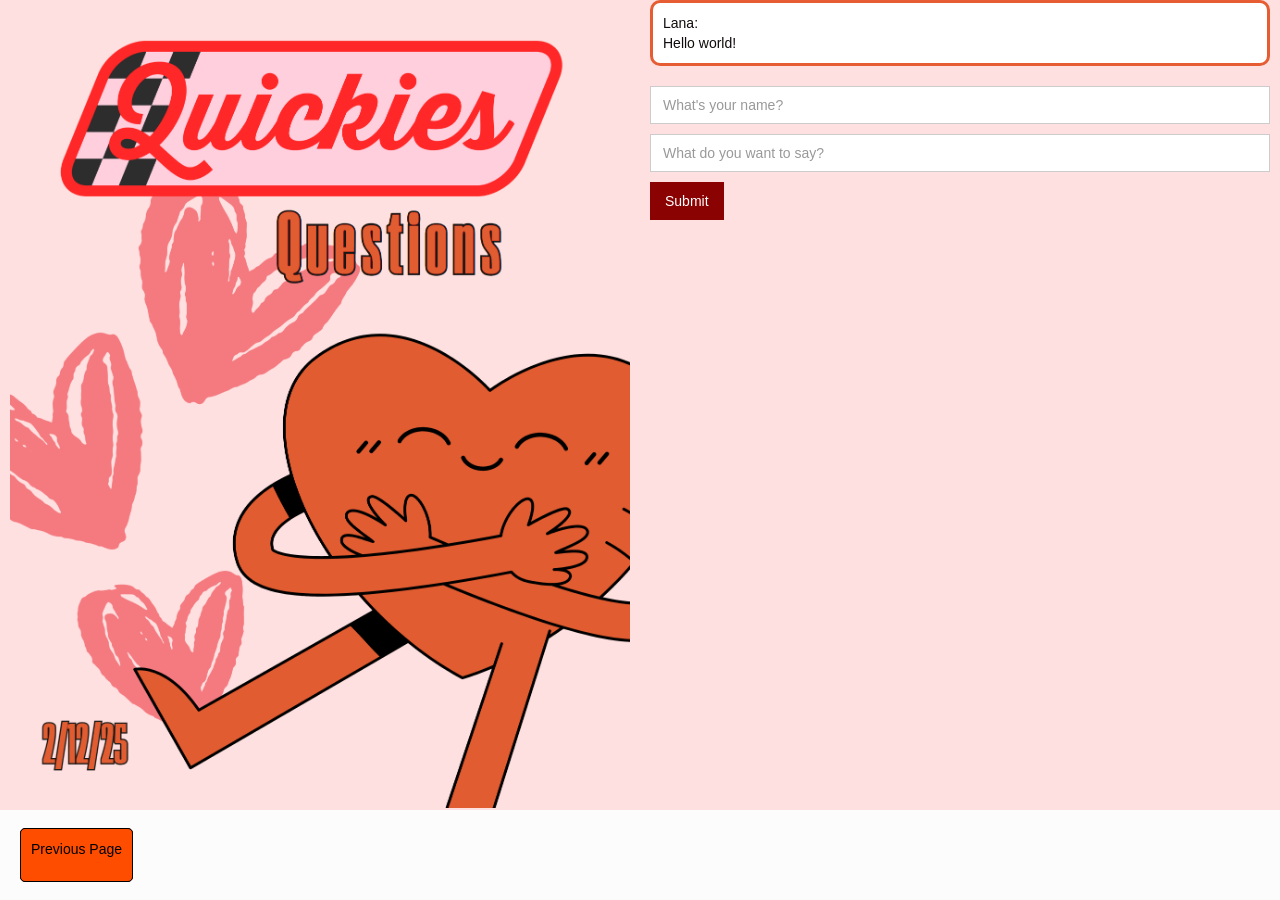
==== commit 0c9ac52a: "style" ====
--- a/1.html
+++ b/1.html
@@ -44,7 +44,7 @@
     <a href="page-2.html" class="link-block w-inline-block">
       <div class="div-block">Previous Page</div>
     </a>
-    <a href="page-2.html" class="link-block w-inline-block">
+    <a href="page-2.html" class="link-block w-inline-block quickies-nav-button">
       <div class="div-block">Previous Page</div>
     </a>
   </section>
--- a/static/css/quickies-v-day-2025.webflow.css
+++ b/static/css/quickies-v-day-2025.webflow.css
@@ -125,3 +125,8 @@
   text-align: center;
   position: static;
 }
+
+.quickies-nav-button {
+    color: rgb(0, 0, 0);
+    text-decoration: none;
+}
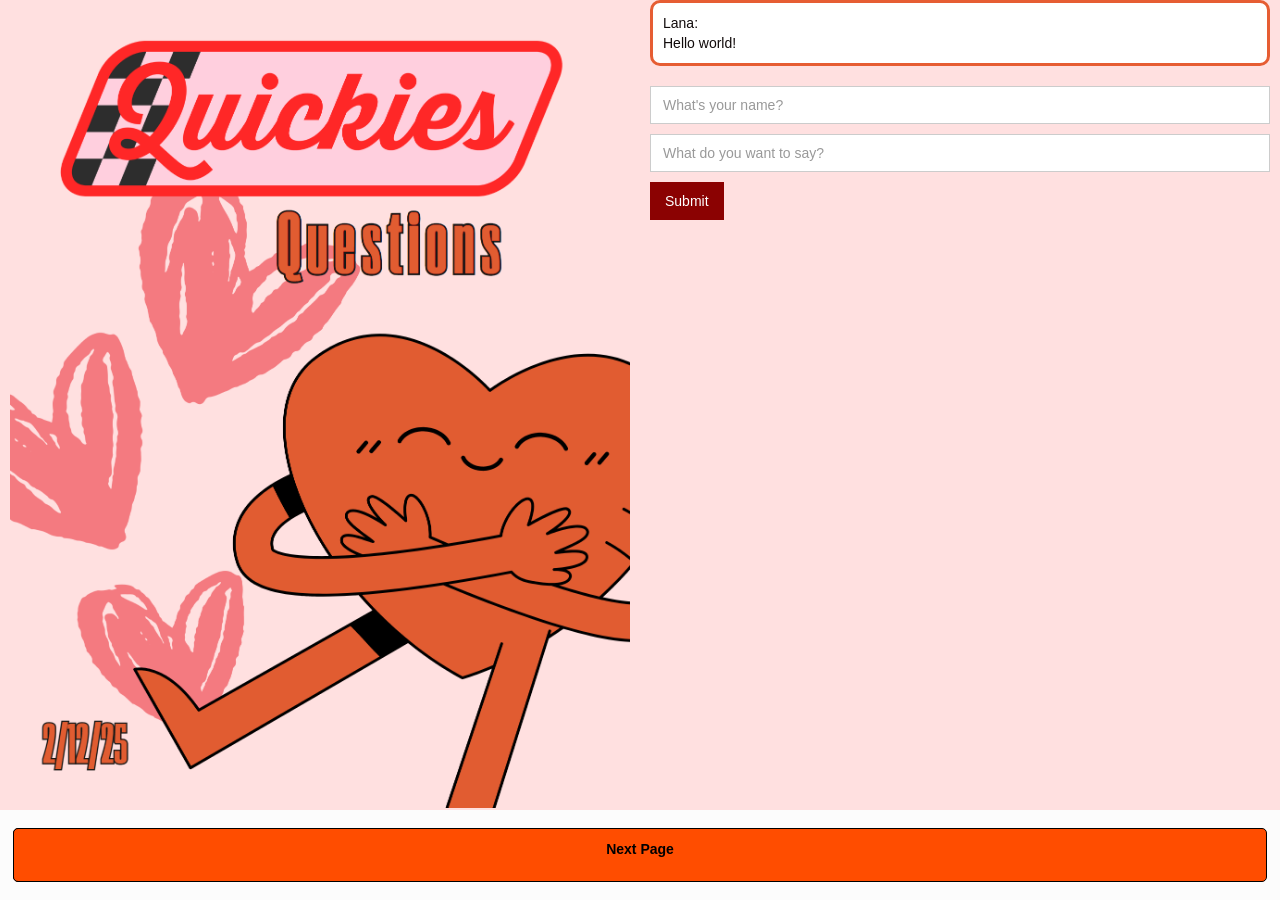
==== commit 80c1db84: "style" ====
--- a/1.html
+++ b/1.html
@@ -41,11 +41,11 @@
     </div>
   </section>
   <section class="section">
-    <a href="page-2.html" class="link-block w-inline-block">
+    <a href="1" class="link-block w-inline-block quickies-nav-button">
       <div class="div-block">Previous Page</div>
     </a>
-    <a href="page-2.html" class="link-block w-inline-block quickies-nav-button">
-      <div class="div-block">Previous Page</div>
+    <a href="2" class="link-block w-inline-block quickies-nav-button quickies-next">
+      <div class="div-block">Next Page</div>
     </a>
   </section>
   <script src="https://d3e54v103j8qbb.cloudfront.net/js/jquery-3.5.1.min.dc5e7f18c8.js?site=67aad3be97d8d144ce0cf45f" type="text/javascript" integrity="sha256-9/aliU8dGd2tb6OSsuzixeV4y/faTqgFtohetphbbj0=" crossorigin="anonymous"></script>
--- a/static/css/quickies-v-day-2025.webflow.css
+++ b/static/css/quickies-v-day-2025.webflow.css
@@ -127,6 +127,14 @@
 }
 
 .quickies-nav-button {
+    position: absolute;
+    left: 1%;
     color: rgb(0, 0, 0);
     text-decoration: none;
+    font-weight: bold;
+}
+
+.quickies-next {
+    position: absolute;
+    right: 1%
 }
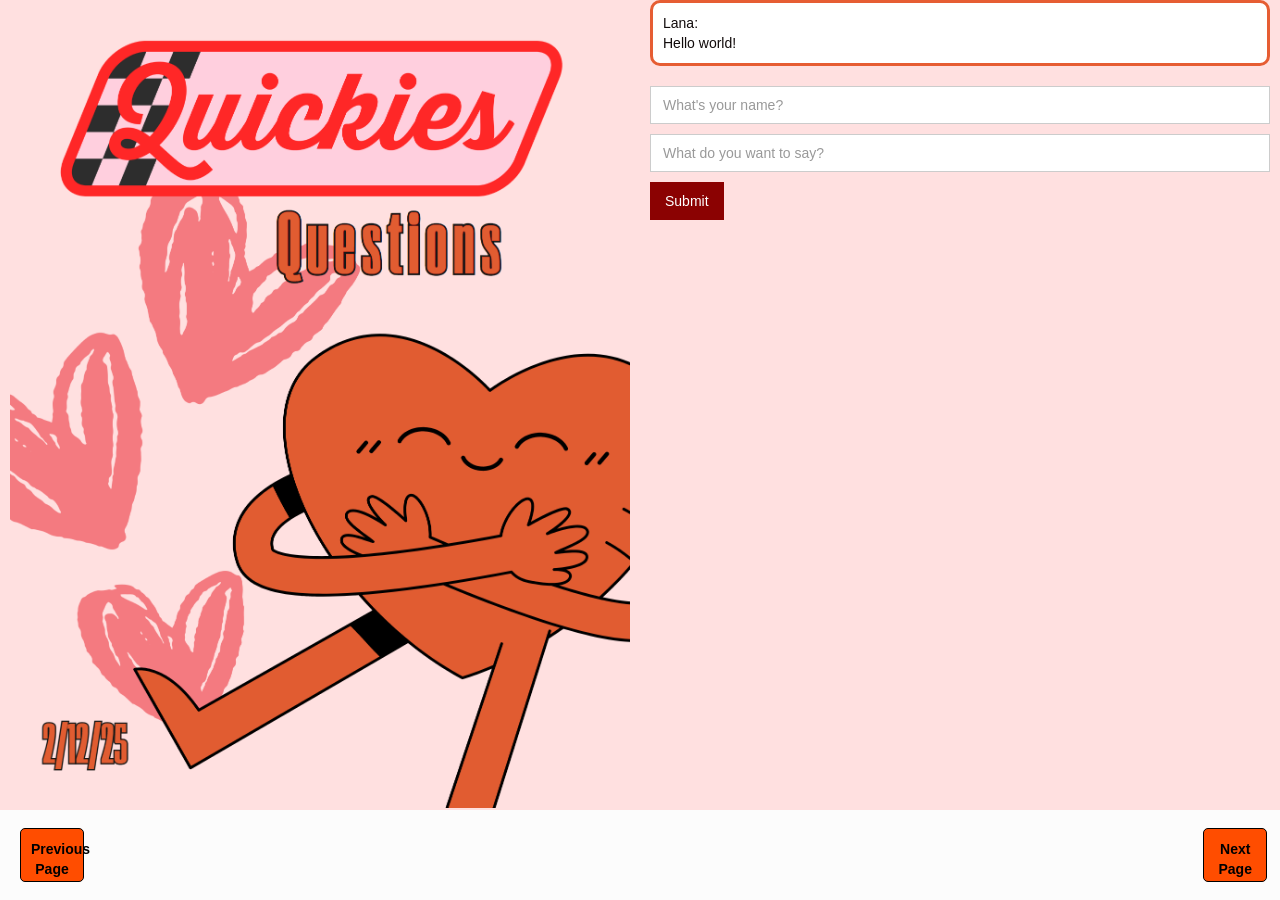
==== commit 27b3ba6e: "get chat msgs" ====
--- a/1.html
+++ b/1.html
@@ -11,6 +11,9 @@
 <!--  <script type="text/javascript">!function(o,c){var n=c.documentElement,t=" w-mod-";n.className+=t+"js",("ontouchstart"in o||o.DocumentTouch&&c instanceof DocumentTouch)&&(n.className+=t+"touch")}(window,document);</script>-->
   <link href="static/images/favicon.ico" rel="shortcut icon" type="image/x-icon">
   <link href="static/images/webclip.png" rel="apple-touch-icon">
+  <script type="text/javascript">
+    PAGE_NUM = "1";
+  </script>
 </head>
 <body class="body">
   <section class="section-2">
@@ -18,7 +21,7 @@
       <div class="w-col w-col-6"><img src="static/images/1.png" loading="lazy" width="100" height="Auto" alt="" class="image"></div>
       <div class="column w-col w-col-6">
         <div class="w-layout-vflex flex-block">
-          <ol role="list" class="list w-list-unstyled">
+          <ol role="list" class="list w-list-unstyled" id="chat_msgs_ol">
             <li class="list-item">Lana:<br>Hello world!</li>
             <li></li>
             <li></li>
@@ -50,5 +53,6 @@
   </section>
   <script src="https://d3e54v103j8qbb.cloudfront.net/js/jquery-3.5.1.min.dc5e7f18c8.js?site=67aad3be97d8d144ce0cf45f" type="text/javascript" integrity="sha256-9/aliU8dGd2tb6OSsuzixeV4y/faTqgFtohetphbbj0=" crossorigin="anonymous"></script>
   <script src="js/webflow.js" type="text/javascript"></script>
+  <script src="js/get_chat.js" type="text/javascript"></script>
 </body>
 </html>
--- a/static/css/quickies-v-day-2025.webflow.css
+++ b/static/css/quickies-v-day-2025.webflow.css
@@ -128,13 +128,16 @@
 
 .quickies-nav-button {
     position: absolute;
-    left: 1%;
+    width: 5%;
     color: rgb(0, 0, 0);
     text-decoration: none;
     font-weight: bold;
 }
 
+.quickies-prev {
+    left: 1%;
+}
+
 .quickies-next {
-    position: absolute;
-    right: 1%
+    right: 1%;
 }
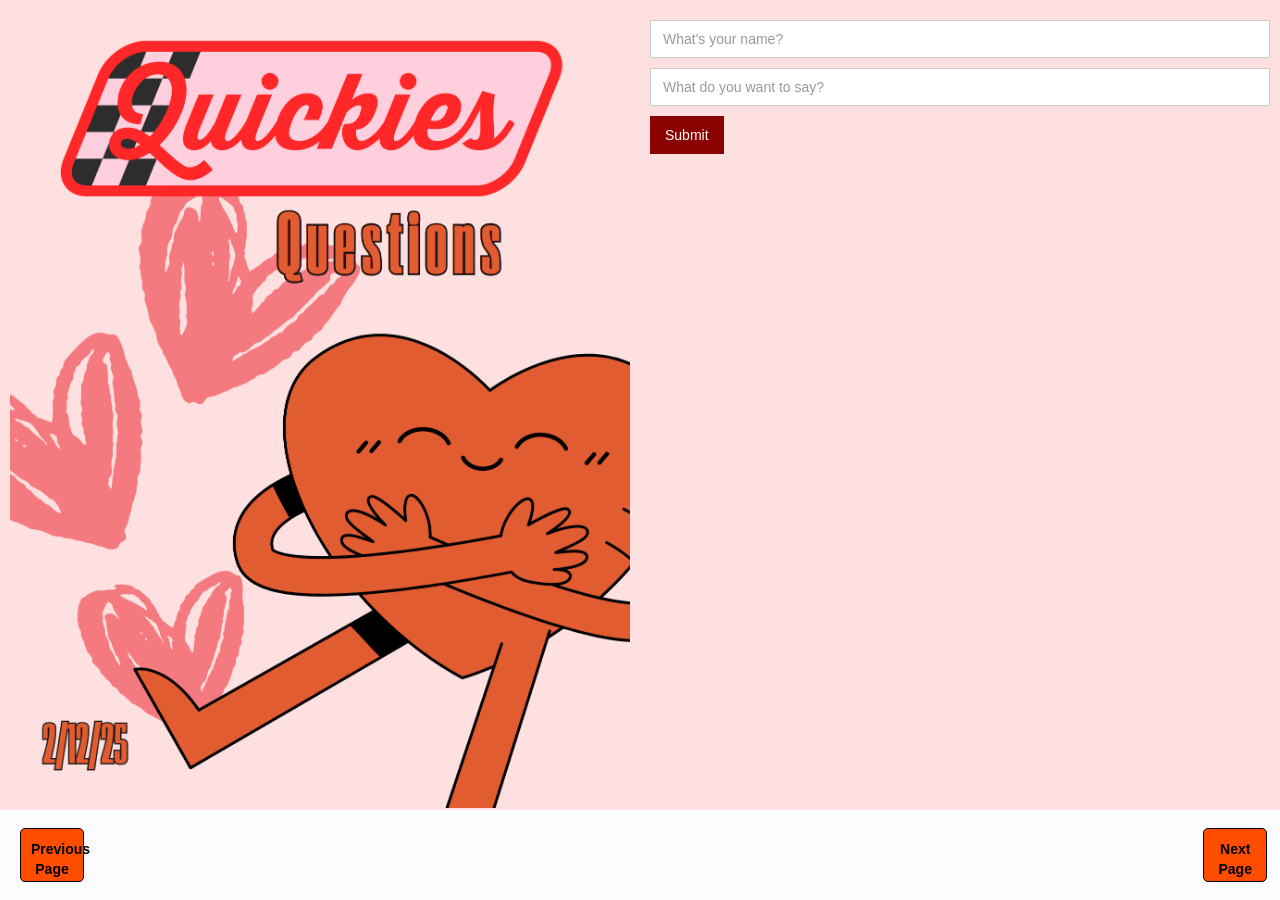
==== commit 48a81547: "Remove dummy data" ====
--- a/1.html
+++ b/1.html
@@ -22,9 +22,6 @@
       <div class="column w-col w-col-6">
         <div class="w-layout-vflex flex-block">
           <ol role="list" class="list w-list-unstyled" id="chat_msgs_ol">
-            <li class="list-item">Lana:<br>Hello world!</li>
-            <li></li>
-            <li></li>
           </ol>
         </div>
         <div class="form-block w-form">
@@ -52,7 +49,7 @@
     </a>
   </section>
   <script src="https://d3e54v103j8qbb.cloudfront.net/js/jquery-3.5.1.min.dc5e7f18c8.js?site=67aad3be97d8d144ce0cf45f" type="text/javascript" integrity="sha256-9/aliU8dGd2tb6OSsuzixeV4y/faTqgFtohetphbbj0=" crossorigin="anonymous"></script>
-  <script src="js/webflow.js" type="text/javascript"></script>
-  <script src="js/get_chat.js" type="text/javascript"></script>
+  <script src="static/js/webflow.js" type="text/javascript"></script>
+  <script src="static/js/get_chat.js" type="text/javascript"></script>
 </body>
 </html>
--- a/static/css/quickies-v-day-2025.webflow.css
+++ b/static/css/quickies-v-day-2025.webflow.css
@@ -82,6 +82,8 @@
   border: 3px solid #e65d33;
   border-radius: 10px;
   padding: 10px;
+  margin: 5px;
+  box-shadow: 5px 5px 5px rgba(0, 0, 0, 0.5);
 }
 
 .section {
